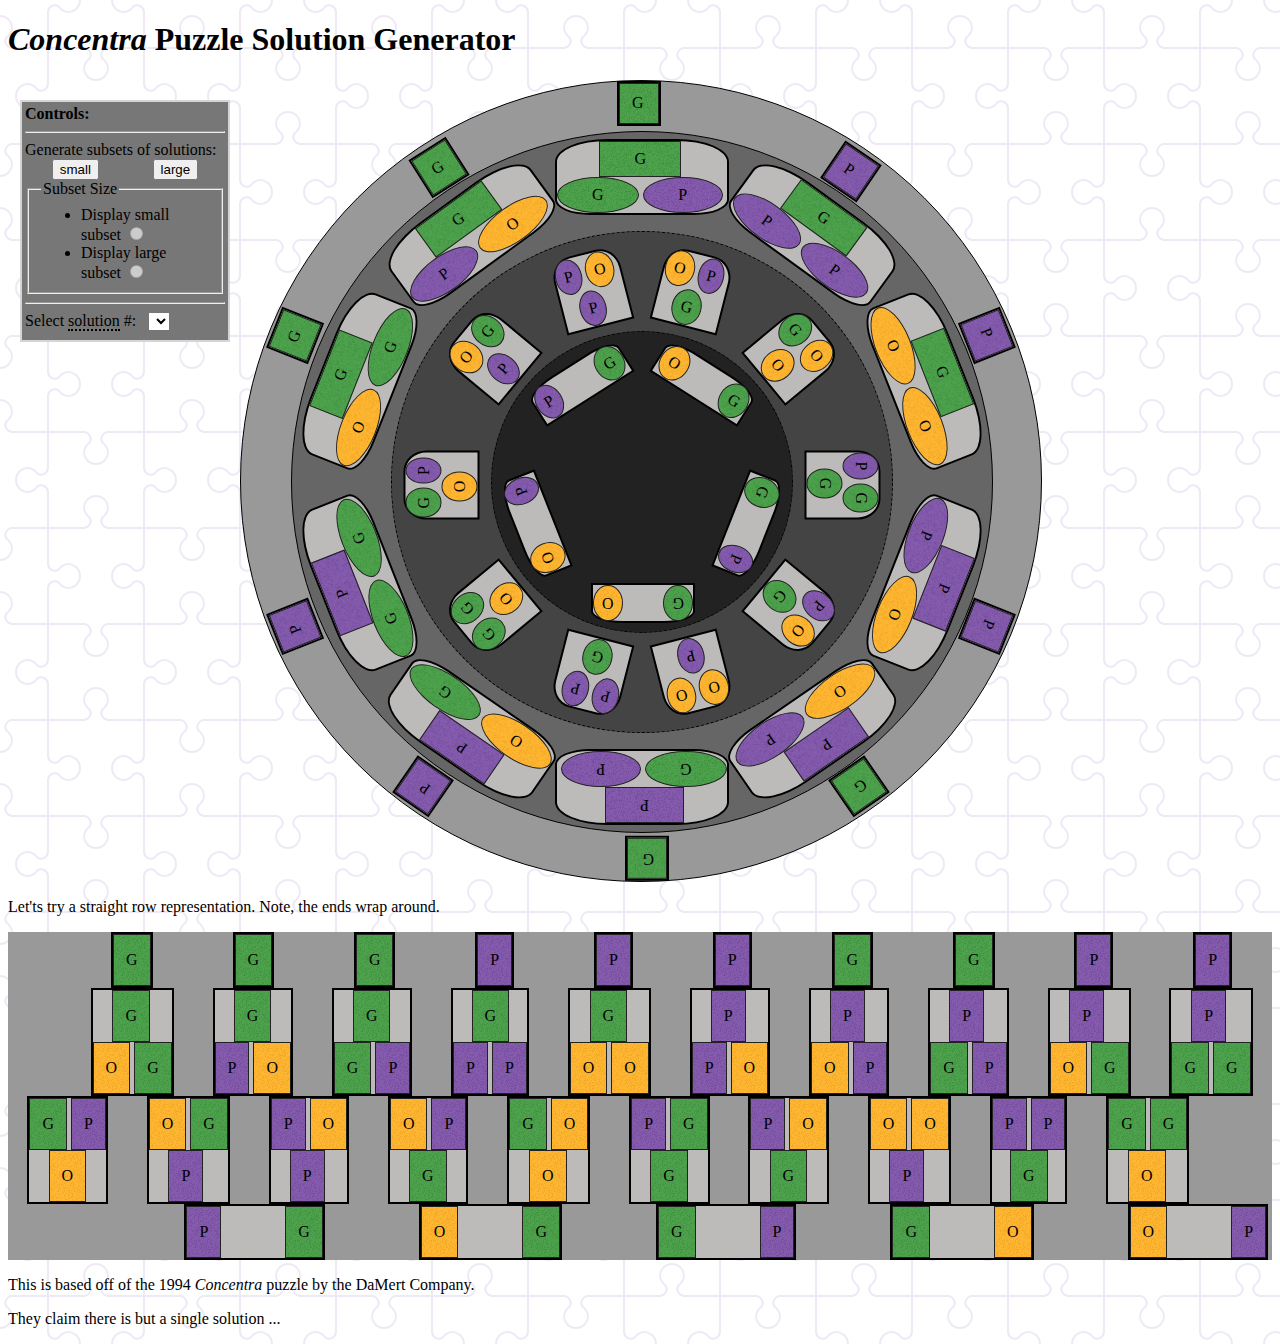
==== index.html @ 9088f051 "trying index.html actual name" ====
<!DOCTYPE html>
<html>
  <head>
    <meta charset="UTF-8">
    <title>Circle Puzzle</title>
    <script src="mechanics.js" defer></script>
    <link rel="stylesheet" href="puzzle-circle.css" type="text/css">

  </head>
  <body>
    <h1><em>Concentra</em> Puzzle Solution Generator</h1>

    <section id="buttons">
      <div><strong>Controls:</strong></div>
      <div id="soln-generator">
        <hr>
        <label for="generate-small">Generate subsets of solutions:</label>
        <div>
          <input type="button" id="generate-small" value="small">
          <input type="button" id="generate-large" value="large">
        </div>
      </div>

      <!--Radio buttons to switch between subsets after they've been generated-->
      <fieldset>
        <legend>Subset Size</legend>
        <ul>
          <li>
            <label for="small-soln">Display small subset</label>
            <input type="radio" id="small-soln" name="subset" value="S" disabled>
          </li>
          <li>
            <label for="large-soln">Display large subset</label>
            <input type="radio" id="large-soln" name="subset" value="L" disabled>
          </li>
        </ul>
      </fieldset>

      <hr>
      <label for="soln-number">Select <abbr title="Note: This is only a sample of solutions (2nd row permutations are limited).">solution</abbr> #: &nbsp</label>
      <select id="soln-number">

      </select>
    </section>

    <section class="circle-puzzle" id="circle-puzzle">
      <div class="layer-zero">
        <div class="r0"><span class="G">G</span></div>
        <div class="r1"><span class="G">G</span></div>
        <div class="r2"><span class="G">G</span></div>
        <div class="r3"><span class="P">P</span></div>
        <div class="r4"><span class="P">P</span></div>
        <div class="r5"><span class="P">P</span></div>
        <div class="r6"><span class="G">G</span></div>
        <div class="r7"><span class="G">G</span></div>
        <div class="r8"><span class="P">P</span></div>
        <div class="r9"><span class="P">P</span></div>
      </div>
      <div class="layer-one">
        <div class="r0">
          <span class="G">G</span> <br>
          <span class="O">O</span>
          <span class="G">G</span>
        </div>
        <div class="r1">
          <span class="G">G</span> <br>
          <span class="P">P</span>
          <span class="O">O</span>
        </div>
        <div class="r2">
          <span class="G">G</span> <br>
          <span class="G">G</span>
          <span class="P">P</span>
        </div>
        <div class="r3">
          <span class="G">G</span> <br>
          <span class="P">P</span>
          <span class="P">P</span>
        </div>
        <div class="r4">
          <span class="G">G</span> <br>
          <span class="O">O</span>
          <span class="O">O</span>
        </div>
        <div class="r5">
          <span class="P">P</span> <br>
          <span class="P">P</span>
          <span class="O">O</span>
        </div>
        <div class="r6">
          <span class="P">P</span> <br>
          <span class="O">O</span>
          <span class="P">P</span>
        </div>
        <div class="r7">
          <span class="P">P</span> <br>
          <span class="G">G</span>
          <span class="P">P</span>
        </div>
        <div class="r8">
          <span class="P">P</span> <br>
          <span class="O">O</span>
          <span class="G">G</span>
        </div>
        <div class="r9">
          <span class="P">P</span> <br>
          <span class="G">G</span>
          <span class="G">G</span>
        </div>
      </div>
    
      <div class="layer-two" id="layer-two">
        <div class="r0">
          <span class="G">G</span>
          <span class="P">P</span> <br>
          <span class="O">O</span>
        </div>
        <div class="r1">
          <span class="O">O</span>
          <span class="G">G</span> <br>
          <span class="P">P</span>
        </div>
        <div class="r2">
          <span class="P">P</span>
          <span class="O">O</span> <br>
          <span class="P">P</span>
        </div>
        <div class="r3">
          <span class="O">O</span>
          <span class="P">P</span> <br>
          <span class="G">G</span>
        </div>
        <div class="r4">
          <span class="G">G</span>
          <span class="O">O</span> <br>
          <span class="O">O</span>
        </div>
        <div class="r5">
          <span class="P">P</span>
          <span class="G">G</span> <br>
          <span class="G">G</span>
        </div>
        <div class="r6">
          <span class="P">P</span>
          <span class="O">O</span> <br>
          <span class="G">G</span>
        </div>
        <div class="r7">
          <span class="O">O</span>
          <span class="O">O</span> <br>
          <span class="P">P</span>
        </div>
        <div class="r8">
          <span class="P">P</span>
          <span class="P">P</span> <br>
          <span class="G">G</span>
        </div>
        <div class="r9">
          <span class="G">G</span>
          <span class="G">G</span> <br>
          <span class="O">O</span>
        </div>
      </div>

      <div class="layer-three" id="layer-three">
        <div class="r0">
          <span class="P">P</span>
          <span class="G">G</span>
        </div>
        <div class="r1">
          <span class="O">O</span>
          <span class="G">G</span>
        </div>
        <div class="r2">
          <span class="G">G</span>
          <span class="P">P</span> 
        </div>
        <div class="r3">
          <span class="G">G</span>
          <span class="O">O</span>
        </div>
        <div class="r4">
          <span class="O">O</span>
          <span class="P">P</span> 
        </div>
      </div>
    </section>

    <!-- Straight Row Representation -->
    <p> Let'ts try a straight row representation. Note, the ends wrap around.</p>
    <section class="rows-puzzle" id="rows-puzzle">
      <div class="row-0">
        <div><span class="G">G</span></div>
        <div><span class="G">G</span></div>
        <div><span class="G">G</span></div>
        <div><span class="P">P</span></div>
        <div><span class="P">P</span></div>
        <div><span class="P">P</span></div>
        <div><span class="G">G</span></div>
        <div><span class="G">G</span></div>
        <div><span class="P">P</span></div>
        <div><span class="P">P</span></div>
      </div>

      <div class="row-1">
        <div>
          <span class="G">G</span> <br>
          <span class="O">O</span>
          <span class="G">G</span>
        </div>
        <div>
          <span class="G">G</span> <br>
          <span class="P">P</span>
          <span class="O">O</span>
        </div>
        <div>
          <span class="G">G</span> <br>
          <span class="G">G</span>
          <span class="P">P</span>
        </div>
        <div>
          <span class="G">G</span> <br>
          <span class="P">P</span>
          <span class="P">P</span>
        </div>
        <div>
          <span class="G">G</span> <br>
          <span class="O">O</span>
          <span class="O">O</span>
        </div>
        <div>
          <span class="P">P</span> <br>
          <span class="P">P</span>
          <span class="O">O</span>
        </div>
        <div>
          <span class="P">P</span> <br>
          <span class="O">O</span>
          <span class="P">P</span>
        </div>
        <div>
          <span class="P">P</span> <br>
          <span class="G">G</span>
          <span class="P">P</span>
        </div>
        <div>
          <span class="P">P</span> <br>
          <span class="O">O</span>
          <span class="G">G</span>
        </div>
        <div>
          <span class="P">P</span> <br>
          <span class="G">G</span>
          <span class="G">G</span>
        </div>
      </div>

      <div class="row-2">
        <div>
          <span class="G">G</span>
          <span class="P">P</span> <br>
          <span class="O">O</span>
        </div>
        <div>
          <span class="O">O</span>
          <span class="G">G</span> <br>
          <span class="P">P</span>
        </div>
        <div>
          <span class="P">P</span>
          <span class="O">O</span> <br>
          <span class="P">P</span>
        </div>
        <div>
          <span class="O">O</span>
          <span class="P">P</span> <br>
          <span class="G">G</span>
        </div>
        <div>
          <span class="G">G</span>
          <span class="O">O</span> <br>
          <span class="O">O</span>
        </div>
        <div>
          <span class="P">P</span>
          <span class="G">G</span> <br>
          <span class="G">G</span>
        </div>
        <div>
          <span class="P">P</span>
          <span class="O">O</span> <br>
          <span class="G">G</span>
        </div>
        <div>
          <span class="O">O</span>
          <span class="O">O</span> <br>
          <span class="P">P</span>
        </div>
        <div>
          <span class="P">P</span>
          <span class="P">P</span> <br>
          <span class="G">G</span>
        </div>
        <div>
          <span class="G">G</span>
          <span class="G">G</span> <br>
          <span class="O">O</span>
        </div>
      </div>

      <div class="row-3">
        <div>
          <span class="P">P</span>
          <span class="G">G</span>
        </div>
        <div>
          <span class="O">O</span>
          <span class="G">G</span>
        </div>
        <div>
          <span class="G">G</span>
          <span class="P">P</span> 
        </div>
        <div>
          <span class="G">G</span>
          <span class="O">O</span>
        </div>
        <div>
          <span class="O">O</span>
          <span class="P">P</span> 
        </div>
      </div>
    </section>

    <p>This is based off of the 1994 <em>Concentra</em> puzzle by the DaMert Company.</p>
    <p>They claim there is but a single solution ...</p>
  </body>
</html>
---- puzzle-circle.css ----
html {
  /* maybe for using rem ...*/
  /*font-size: 10;*/
  background-color: #ffffff;
  background-image: url("data:image/svg+xml,%3Csvg xmlns='http://www.w3.org/2000/svg' width='192' height='192' viewBox='0 0 192 192'%3E%3Cpath fill='%23663399' fill-opacity='0.11' d='M192 15v2a11 11 0 0 0-11 11c0 1.94 1.16 4.75 2.53 6.11l2.36 2.36a6.93 6.93 0 0 1 1.22 7.56l-.43.84a8.08 8.08 0 0 1-6.66 4.13H145v35.02a6.1 6.1 0 0 0 3.03 4.87l.84.43c1.58.79 4 .4 5.24-.85l2.36-2.36a12.04 12.04 0 0 1 7.51-3.11 13 13 0 1 1 .02 26 12 12 0 0 1-7.53-3.11l-2.36-2.36a4.93 4.93 0 0 0-5.24-.85l-.84.43a6.1 6.1 0 0 0-3.03 4.87V143h35.02a8.08 8.08 0 0 1 6.66 4.13l.43.84a6.91 6.91 0 0 1-1.22 7.56l-2.36 2.36A10.06 10.06 0 0 0 181 164a11 11 0 0 0 11 11v2a13 13 0 0 1-13-13 12 12 0 0 1 3.11-7.53l2.36-2.36a4.93 4.93 0 0 0 .85-5.24l-.43-.84a6.1 6.1 0 0 0-4.87-3.03H145v35.02a8.08 8.08 0 0 1-4.13 6.66l-.84.43a6.91 6.91 0 0 1-7.56-1.22l-2.36-2.36A10.06 10.06 0 0 0 124 181a11 11 0 0 0-11 11h-2a13 13 0 0 1 13-13c2.47 0 5.79 1.37 7.53 3.11l2.36 2.36a4.94 4.94 0 0 0 5.24.85l.84-.43a6.1 6.1 0 0 0 3.03-4.87V145h-35.02a8.08 8.08 0 0 1-6.66-4.13l-.43-.84a6.91 6.91 0 0 1 1.22-7.56l2.36-2.36A10.06 10.06 0 0 0 107 124a11 11 0 0 0-22 0c0 1.94 1.16 4.75 2.53 6.11l2.36 2.36a6.93 6.93 0 0 1 1.22 7.56l-.43.84a8.08 8.08 0 0 1-6.66 4.13H49v35.02a6.1 6.1 0 0 0 3.03 4.87l.84.43c1.58.79 4 .4 5.24-.85l2.36-2.36a12.04 12.04 0 0 1 7.51-3.11A13 13 0 0 1 81 192h-2a11 11 0 0 0-11-11c-1.94 0-4.75 1.16-6.11 2.53l-2.36 2.36a6.93 6.93 0 0 1-7.56 1.22l-.84-.43a8.08 8.08 0 0 1-4.13-6.66V145H11.98a6.1 6.1 0 0 0-4.87 3.03l-.43.84c-.79 1.58-.4 4 .85 5.24l2.36 2.36a12.04 12.04 0 0 1 3.11 7.51A13 13 0 0 1 0 177v-2a11 11 0 0 0 11-11c0-1.94-1.16-4.75-2.53-6.11l-2.36-2.36a6.93 6.93 0 0 1-1.22-7.56l.43-.84a8.08 8.08 0 0 1 6.66-4.13H47v-35.02a6.1 6.1 0 0 0-3.03-4.87l-.84-.43c-1.59-.8-4-.4-5.24.85l-2.36 2.36A12 12 0 0 1 28 109a13 13 0 1 1 0-26c2.47 0 5.79 1.37 7.53 3.11l2.36 2.36a4.94 4.94 0 0 0 5.24.85l.84-.43A6.1 6.1 0 0 0 47 84.02V49H11.98a8.08 8.08 0 0 1-6.66-4.13l-.43-.84a6.91 6.91 0 0 1 1.22-7.56l2.36-2.36A10.06 10.06 0 0 0 11 28 11 11 0 0 0 0 17v-2a13 13 0 0 1 13 13c0 2.47-1.37 5.79-3.11 7.53l-2.36 2.36a4.94 4.94 0 0 0-.85 5.24l.43.84A6.1 6.1 0 0 0 11.98 47H47V11.98a8.08 8.08 0 0 1 4.13-6.66l.84-.43a6.91 6.91 0 0 1 7.56 1.22l2.36 2.36A10.06 10.06 0 0 0 68 11 11 11 0 0 0 79 0h2a13 13 0 0 1-13 13 12 12 0 0 1-7.53-3.11l-2.36-2.36a4.93 4.93 0 0 0-5.24-.85l-.84.43A6.1 6.1 0 0 0 49 11.98V47h35.02a8.08 8.08 0 0 1 6.66 4.13l.43.84a6.91 6.91 0 0 1-1.22 7.56l-2.36 2.36A10.06 10.06 0 0 0 85 68a11 11 0 0 0 22 0c0-1.94-1.16-4.75-2.53-6.11l-2.36-2.36a6.93 6.93 0 0 1-1.22-7.56l.43-.84a8.08 8.08 0 0 1 6.66-4.13H143V11.98a6.1 6.1 0 0 0-3.03-4.87l-.84-.43c-1.59-.8-4-.4-5.24.85l-2.36 2.36A12 12 0 0 1 124 13a13 13 0 0 1-13-13h2a11 11 0 0 0 11 11c1.94 0 4.75-1.16 6.11-2.53l2.36-2.36a6.93 6.93 0 0 1 7.56-1.22l.84.43a8.08 8.08 0 0 1 4.13 6.66V47h35.02a6.1 6.1 0 0 0 4.87-3.03l.43-.84c.8-1.59.4-4-.85-5.24l-2.36-2.36A12 12 0 0 1 179 28a13 13 0 0 1 13-13zM84.02 143a6.1 6.1 0 0 0 4.87-3.03l.43-.84c.8-1.59.4-4-.85-5.24l-2.36-2.36A12 12 0 0 1 83 124a13 13 0 1 1 26 0c0 2.47-1.37 5.79-3.11 7.53l-2.36 2.36a4.94 4.94 0 0 0-.85 5.24l.43.84a6.1 6.1 0 0 0 4.87 3.03H143v-35.02a8.08 8.08 0 0 1 4.13-6.66l.84-.43a6.91 6.91 0 0 1 7.56 1.22l2.36 2.36A10.06 10.06 0 0 0 164 107a11 11 0 0 0 0-22c-1.94 0-4.75 1.16-6.11 2.53l-2.36 2.36a6.93 6.93 0 0 1-7.56 1.22l-.84-.43a8.08 8.08 0 0 1-4.13-6.66V49h-35.02a6.1 6.1 0 0 0-4.87 3.03l-.43.84c-.79 1.58-.4 4 .85 5.24l2.36 2.36a12.04 12.04 0 0 1 3.11 7.51A13 13 0 1 1 83 68a12 12 0 0 1 3.11-7.53l2.36-2.36a4.93 4.93 0 0 0 .85-5.24l-.43-.84A6.1 6.1 0 0 0 84.02 49H49v35.02a8.08 8.08 0 0 1-4.13 6.66l-.84.43a6.91 6.91 0 0 1-7.56-1.22l-2.36-2.36A10.06 10.06 0 0 0 28 85a11 11 0 0 0 0 22c1.94 0 4.75-1.16 6.11-2.53l2.36-2.36a6.93 6.93 0 0 1 7.56-1.22l.84.43a8.08 8.08 0 0 1 4.13 6.66V143h35.02z'%3E%3C/path%3E%3C/svg%3E");}

/* Buttons & Control Panel */
#buttons {
  background-color: #777777;
  border: #d6d5d5 solid 2px;
  padding: 3px;
  padding-bottom: 9px;
  width: 200px;
  height: auto;
  position: fixed;
  top: 100px;
  left: 20px;
  z-index: 2;
}
#soln-generator div{
  display: flex;
  justify-content: space-around;
}
fieldset ul {
  margin: 2px auto 0px auto;
}
#buttons abbr {
  text-decoration: none;
  border-bottom: 2px dotted black;
}




/* Circle Layout Styling */
/* General (circle shapes) */ 
.circle-puzzle {
  height: 800px;
  width: 800px;
  background-color: #999999;
  border: 1px black solid;
  border-radius: 50%;
  position: relative;
  top: 50%;
  left: 50%;
  margin: 0 0 0 -400px;
}
.layer-one {
  height: 700px;
  width: 700px;
  margin: 0 auto;
  background-color: #666666;
  border: 1px black solid;
  border-radius: 50%;
  position: absolute;
  top: 50%;
  left: 50%;
  margin: -350px 0 0 -350px;
}
.layer-two {
  height: 500px;
  width: 500px;
  background-color: #444444;
  border: 1px black dashed;
  border-radius: 50%;
  position: absolute;
  top: 50%;
  left: 50%;
  margin: -250px 0 0 -250px;

}
.layer-three {
  height: 300px;
  width: 300px;
  background-color: #222;
  border: 1px black dashed;
  border-radius: 50%;
  position: absolute;
  top: 50%;
  left: 50%;
  margin: -150px 0 0 -150px;
}

/*
section.circle-puzzle div {
  display: block;
  transform: rotate(-0.20turn);
  position: absolute;
  top: 43%;
  left: 2%;
  text-align: center;
  background-color: blueviolet;
}
*/
/* Div Rotation Styling*/
/* Div Rotation Layer-Zero*/
.layer-zero .r0 {
  transform: rotate(-0.19turn);
  position: absolute; 
  top: 29%;
  left: 4%;
}
.layer-zero .r1 {
  transform: rotate(-0.09turn);
  position: absolute; 
  top: 8%;
  left: 22%;
}
.layer-zero .r2 {
  position: absolute; 
  top: 0%;
  left: 47%;
}
.layer-zero .r3 {
  transform: rotate(0.095turn);
  position: absolute; 
  top: 8.5%;
  right: 21%;
}
.layer-zero .r4 {
  transform: rotate(0.19turn);
  position: absolute; 
  top: 29%;
  right: 4%;
}
.layer-zero .r5 {
  transform: rotate(-0.69turn);
  position: absolute; 
  bottom: 29%;
  right: 4%;
}
.layer-zero .r6 {
  transform: rotate(-0.596turn);
  position: absolute; 
  bottom: 9%;
  right: 20%;
}
.layer-zero .r7 {
  transform: rotate(.5turn);
  position: absolute; 
  bottom: 0%;
  left: 48%;
}
.layer-zero .r8 {
  transform: rotate(.596turn);
  position: absolute; 
  bottom: 9%;
  left: 20%;
}
.layer-zero .r9 {
  transform: rotate(.69turn);
  position: absolute; 
  bottom: 29%;
  left: 4%;
}


.layer-one .r0 {
  transform: rotate(-0.19turn);
  position: absolute; 
  top: 30%;
  left: -3%;
}
.layer-one .r1 {
  transform: rotate(-0.10turn);
  position: absolute; 
  top: 9%;
  left: 13%;
}
.layer-one .r2 {
  position: absolute; 
  top: 1%;
  left: 37.5%;
}
.layer-one .r3 {
  transform: rotate(0.1turn);
  position: absolute; 
  top: 9%;
  right: 13%;
}
.layer-one .r4 {
  transform: rotate(0.19turn);
  position: absolute; 
  top: 30%;
  right: -3%;
}
.layer-one .r5 {
  transform: rotate(-0.69turn);
  position: absolute; 
  bottom: 30%;
  right: -3%;
}
.layer-one .r6 {
  transform: rotate(-0.596turn);
  position: absolute; 
  bottom: 9%;
  right: 13%;
}
.layer-one .r7 {
  transform: rotate(.5turn);
  position: absolute; 
  bottom: 1%;
  left: 37.5%;
}
.layer-one .r8 {
  transform: rotate(.596turn);
  position: absolute; 
  bottom: 9%;
  left: 13%;
}
.layer-one .r9 {
  transform: rotate(.69turn);
  position: absolute; 
  bottom: 30%;
  left: -3%;
}

/* Div Rotation layer-two*/
.layer-two .r0 {
  transform: rotate(-.25turn);
  position: absolute; 
  top: 43%;
  left: 3%;
}
.layer-two .r1 {
  transform: rotate(-.14turn);
  position: absolute; 
  top: 17%;
  left: 13%;
}
.layer-two .r2 {
  transform: rotate(-.04turn);
  position: absolute; 
  top: 4%;
  left: 33%;
}
.layer-two .r3 {
  transform: rotate(.04turn);
  position: absolute; 
  top: 4%;
  right: 33%;
}
.layer-two .r4 {
  transform: rotate(.14turn);
  position: absolute; 
  top: 17%;
  right: 13%;
}
.layer-two .r5 {
  transform: rotate(.25turn);
  position: absolute; 
  top: 43%;
  right: 3%;
}
.layer-two .r6 {
  transform: rotate(-.64turn);
  position: absolute; 
  bottom: 17%;
  right: 13%;
}
.layer-two .r7 {
  transform: rotate(.46turn);
  position: absolute; 
  bottom: 4%;
  right: 33%;
}
.layer-two .r8 {
  transform: rotate(-.46turn);
  position: absolute; 
  bottom: 4%;
  left: 33%;
}
.layer-two .r9 {
  transform: rotate(.64turn);
  position: absolute; 
  bottom: 17%;
  left: 13%;
}
/* Div Rotation layer-three*/
.layer-three .r0 {
  transform: rotate(-0.09turn);
  position: absolute; 
  top: 10%;
  left: 12%;
}
.layer-three .r1 {
  transform: rotate(0.09turn);
  position: absolute; 
  top: 10%;
  right: 12%;
}
.layer-three .r2 {
  transform: rotate(-0.69turn);
  position: absolute; 
  bottom: 29%;
  right: -3%;
}
.layer-three .r3 {
  transform: rotate(.5turn);
  position: absolute; 
  bottom: 3%;
  left: 33%;
}
.layer-three .r4 {
  transform: rotate(.69turn);
  position: absolute; 
  bottom: 29%;
  left: -3%;
}

/* Layer-Specific Visual Styling */
.layer-zero div {
  border: 2px solid black;
  border-collapse: collapse;
  margin: 0 0px;
  background-color: #bdbaba;
  width: 40px;
}
.layer-zero span {
  display: block;
  border: 1px solid #222222;
  padding: .65em .75em;
}

/* Layer One Elements, Visual */
.layer-one>div {
  border: 2px solid black;
  border-collapse: collapse;
  border-top-left-radius: 30%;
  border-top-right-radius: 30%;
  border-bottom-left-radius: 20%;
  border-bottom-right-radius: 20%;
  margin: 0 0px;
  background-color: #bdbaba;
  /*width: 65px; */
  width: 170px;
  display: block;
}
.layer-one span{
  display: inline-block;
  border: 1px solid #222222;
  padding: .5em 2.15em;

}
.layer-one span {
  border-radius: 50%;
}
.layer-one span:nth-of-type(1) {
  border-radius: 0%;
  margin-left: 25%;
}

/* Layer Two Elements */
.layer-two>div {
  border: 2px solid black;
  border-collapse: collapse;
  border-top-left-radius: 30%;
  border-top-right-radius: 30%;
  margin: 0 0px;
  background-color: #bdbaba;
  width: 65px;
  /*width: 70px;*/
  display: block;
}
.layer-two span{
  display: inline-block;
  border: 1px solid #222222;
  padding: .5em;
  /*padding: .6em;*/
  border-radius: 50%;
}
.layer-two span:nth-of-type(3) {
  margin-left: 25%;
}

/* Layer Three Visuals*/
.layer-three>div {
  border: 2px solid black;
  border-collapse: collapse;
  border-top-left-radius: 30%;
  border-top-right-radius: 30%;
  margin: 0 0px;
  background-color: #bdbaba;
  width: 100px;
  display: flex;
  justify-content: space-between;
}
.layer-three span {
  display: inline-block;
  border: 1px solid #222222;
  padding: .5em;
  border-radius: 50%;
}
.layer-three span:nth-of-type(1) {
  margin-right: 20px;
  /*margin: 0 10px;*/
}

/*********************************************/
/* Straight Rows CSS */
/* General Styling for all rows */
.rows-puzzle {
  width: 100%;
  background-color: #999999;
}

.row-2, .row-1, .row-0 {
  background-color: #999999;
  display: flex;
  flex-flow: row wrap;
  justify-content: space-around;
}
.row-3 {
  background-color: #999999;
}

.row-3 div, .row-2 div, .row-1 div, .row-0 div {
  border: 2px solid black;
  border-collapse: collapse;
  margin: 0 0px;
  background-color: #bdbaba;
}


section.rows-puzzle span{
  display: inline-block;
  border: 1px solid #222222;
  padding: 1em .75em;
}

.G {
  background-color: forestgreen;
  background-image: url(noise.png);
}
.P {
  background-image: url(noise.png);
  background-color: rebeccapurple;
}
.O {
  background-color: orange;
  background-image: url(noise.png);
}

/* Row-Specific Styling */
.row-0 {
  margin-left: 5%;
}

.row-1 span:nth-of-type(1) {
  margin-left: 25%;
}
.row-1 {
  margin-left: 5%;
}

.row-2 span:nth-of-type(3) {
  margin-left: 25%;
}
.row-2 {
  margin-right: 5%;
}


.row-3 {
  margin-left: 10%;
}
.row-3>div {
  margin-right: 60px;
  margin-left: 30px;
  display: inline-block;
}
.row-3 div:nth-of-type(1) {
  margin-left: 50px;
}
.row-3 div:last-of-type {
  margin-right: 0px;
}
.row-3 span:nth-of-type(1) {
  margin-right: 60px;
  /*margin: 0 10px;*/
}
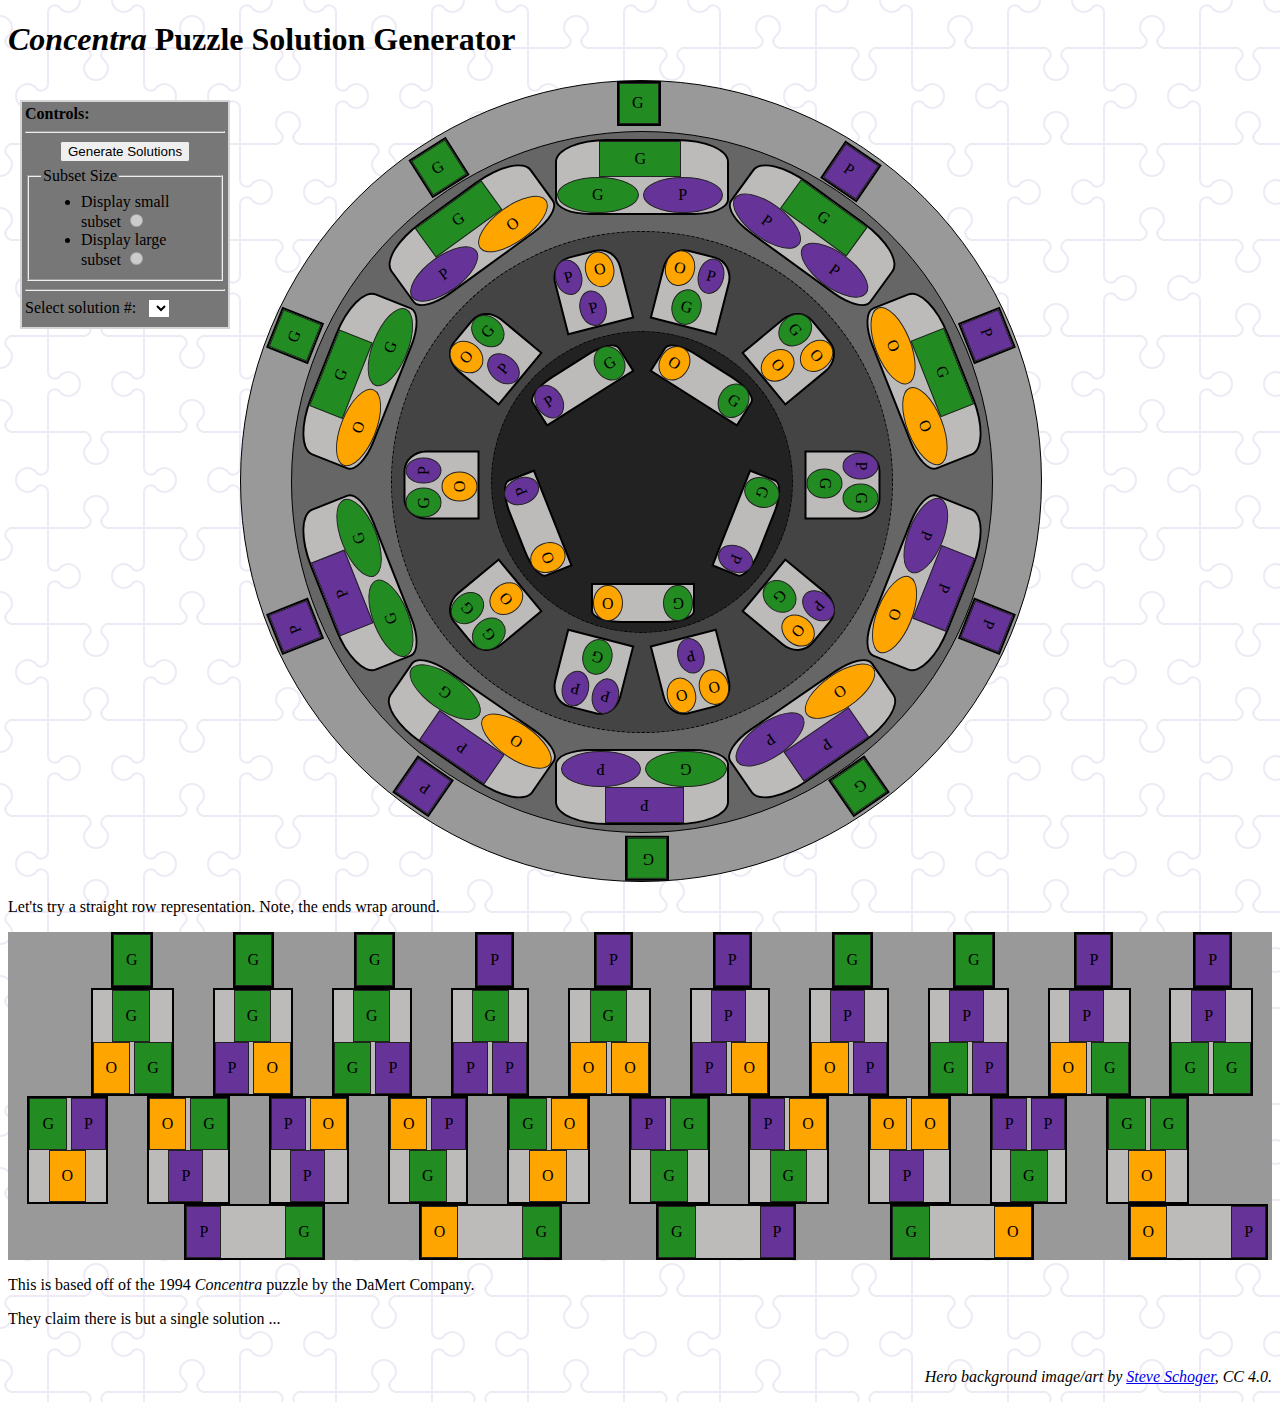
==== commit fcdc4c9e: "Finalized! Solving process corrected, cleaned up, and much faster. Removed references to small and l" ====
--- a/index.html
+++ b/index.html
@@ -14,11 +14,7 @@
       <div><strong>Controls:</strong></div>
       <div id="soln-generator">
         <hr>
-        <label for="generate-small">Generate subsets of solutions:</label>
-        <div>
-          <input type="button" id="generate-small" value="small">
-          <input type="button" id="generate-large" value="large">
-        </div>
+        <button type="button" id="generate" value="small">Generate Solutions</button>
       </div>
 
       <!--Radio buttons to switch between subsets after they've been generated-->
@@ -37,7 +33,7 @@
       </fieldset>
 
       <hr>
-      <label for="soln-number">Select <abbr title="Note: This is only a sample of solutions (2nd row permutations are limited).">solution</abbr> #: &nbsp</label>
+      <label for="soln-number">Select solution</abbr> #: &nbsp</label>
       <select id="soln-number">
 
       </select>
@@ -334,5 +330,8 @@
 
     <p>This is based off of the 1994 <em>Concentra</em> puzzle by the DaMert Company.</p>
     <p>They claim there is but a single solution ...</p>
+    <footer>
+      <p><em>Hero background image/art by <a href="http://www.heropatterns.com/" target="blank">Steve Schoger</a>, CC 4.0.</em></p>
+    </footer>
   </body>
 </html>--- a/puzzle-circle.css
+++ b/puzzle-circle.css
@@ -17,9 +17,11 @@
   left: 20px;
   z-index: 2;
 }
-#soln-generator div{
-  display: flex;
-  justify-content: space-around;
+#soln-generator {
+  text-align: center;
+}
+#generate {
+  margin: auto auto 5px auto;
 }
 fieldset ul {
   margin: 2px auto 0px auto;
@@ -27,6 +29,10 @@
 #buttons abbr {
   text-decoration: none;
   border-bottom: 2px dotted black;
+}
+footer {
+  margin-top: 40px;
+  text-align: right;
 }
 
 
@@ -430,15 +436,15 @@
 
 .G {
   background-color: forestgreen;
-  background-image: url(noise.png);
+  background-image: url(assets/noise.png);
 }
 .P {
-  background-image: url(noise.png);
+  background-image: url(assets/noise.png);
   background-color: rebeccapurple;
 }
 .O {
   background-color: orange;
-  background-image: url(noise.png);
+  background-image: url(assets/noise.png);
 }
 
 /* Row-Specific Styling */
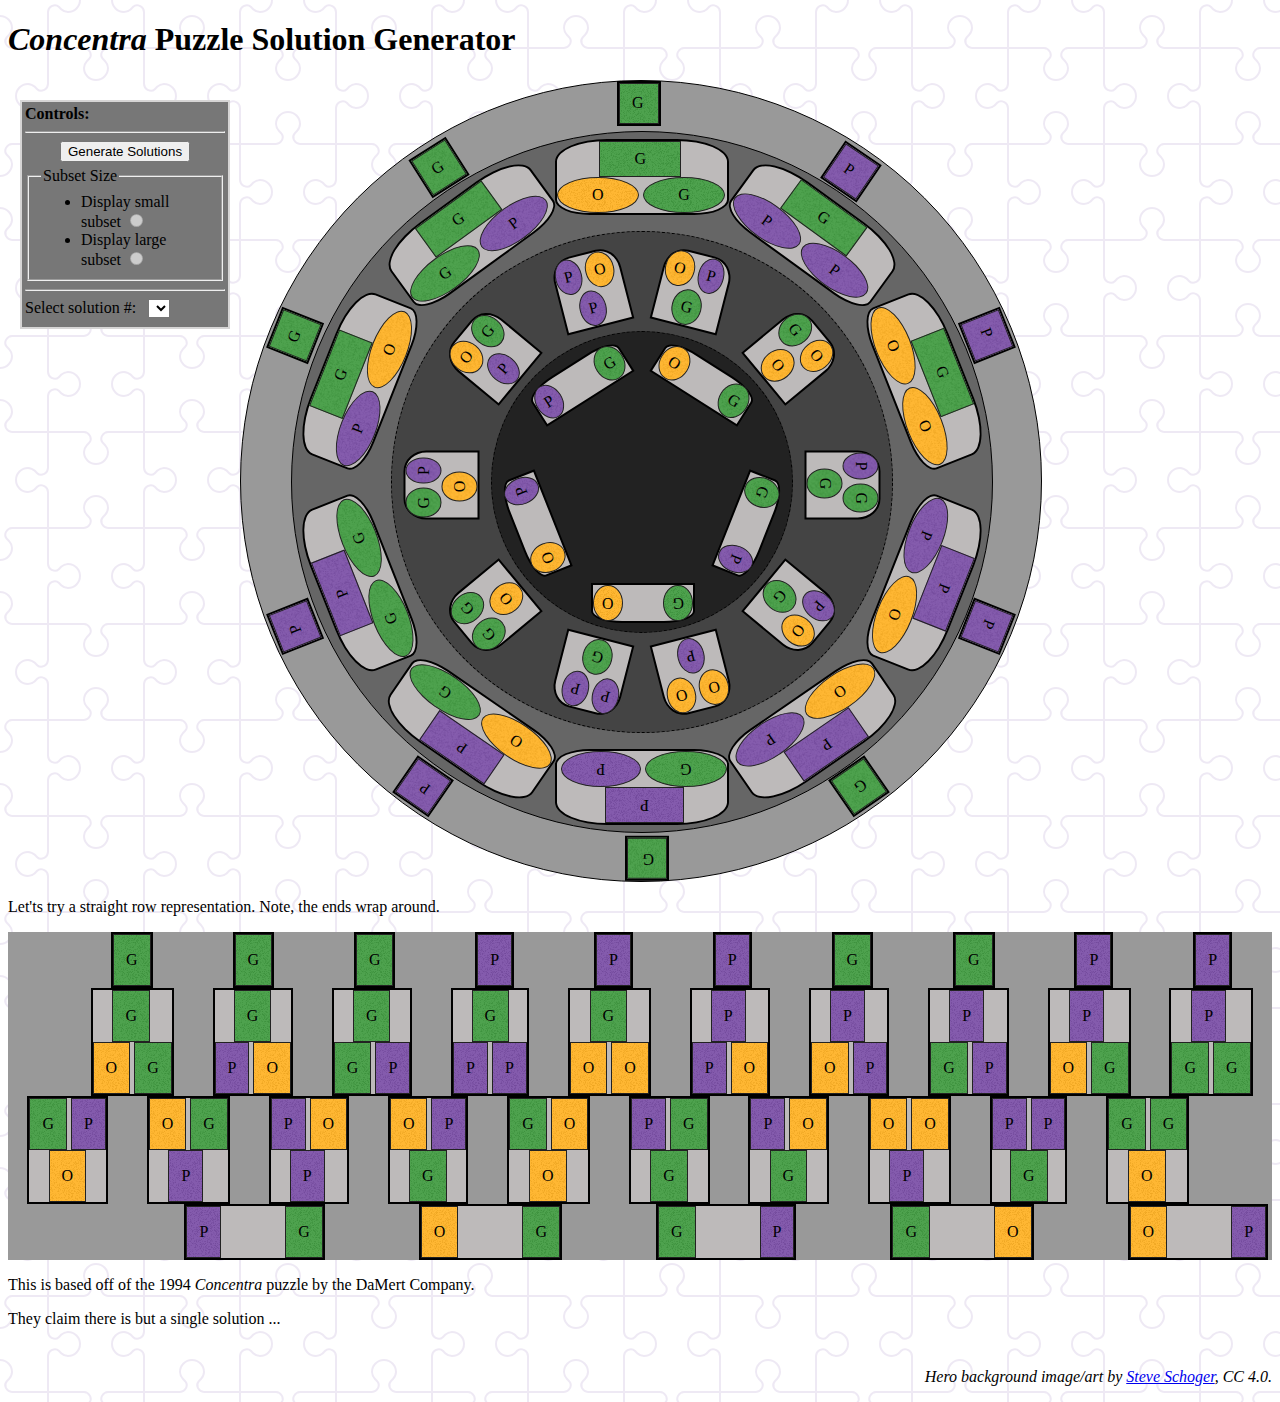
==== commit 082eaa6a: "logic tested true. Made order of row1perm more semantic, first pieces are fully tried instead of ret" ====
--- a/index.html
+++ b/index.html
@@ -55,18 +55,18 @@
       <div class="layer-one">
         <div class="r0">
           <span class="G">G</span> <br>
-          <span class="O">O</span>
-          <span class="G">G</span>
+          <span class="P">P</span>
+          <span class="O">O</span>
         </div>
         <div class="r1">
           <span class="G">G</span> <br>
-          <span class="P">P</span>
-          <span class="O">O</span>
+          <span class="G">G</span>
+          <span class="P">P</span>
         </div>
         <div class="r2">
           <span class="G">G</span> <br>
-          <span class="G">G</span>
-          <span class="P">P</span>
+          <span class="O">O</span>
+          <span class="G">G</span>
         </div>
         <div class="r3">
           <span class="G">G</span> <br>
--- a/puzzle-circle.css
+++ b/puzzle-circle.css
@@ -436,15 +436,15 @@
 
 .G {
   background-color: forestgreen;
-  background-image: url(assets/noise.png);
+  background-image: url("assets/noise.png");
 }
 .P {
-  background-image: url(assets/noise.png);
+  background-image: url("assets/noise.png");
   background-color: rebeccapurple;
 }
 .O {
   background-color: orange;
-  background-image: url(assets/noise.png);
+  background-image: url("assets/noise.png");
 }
 
 /* Row-Specific Styling */
